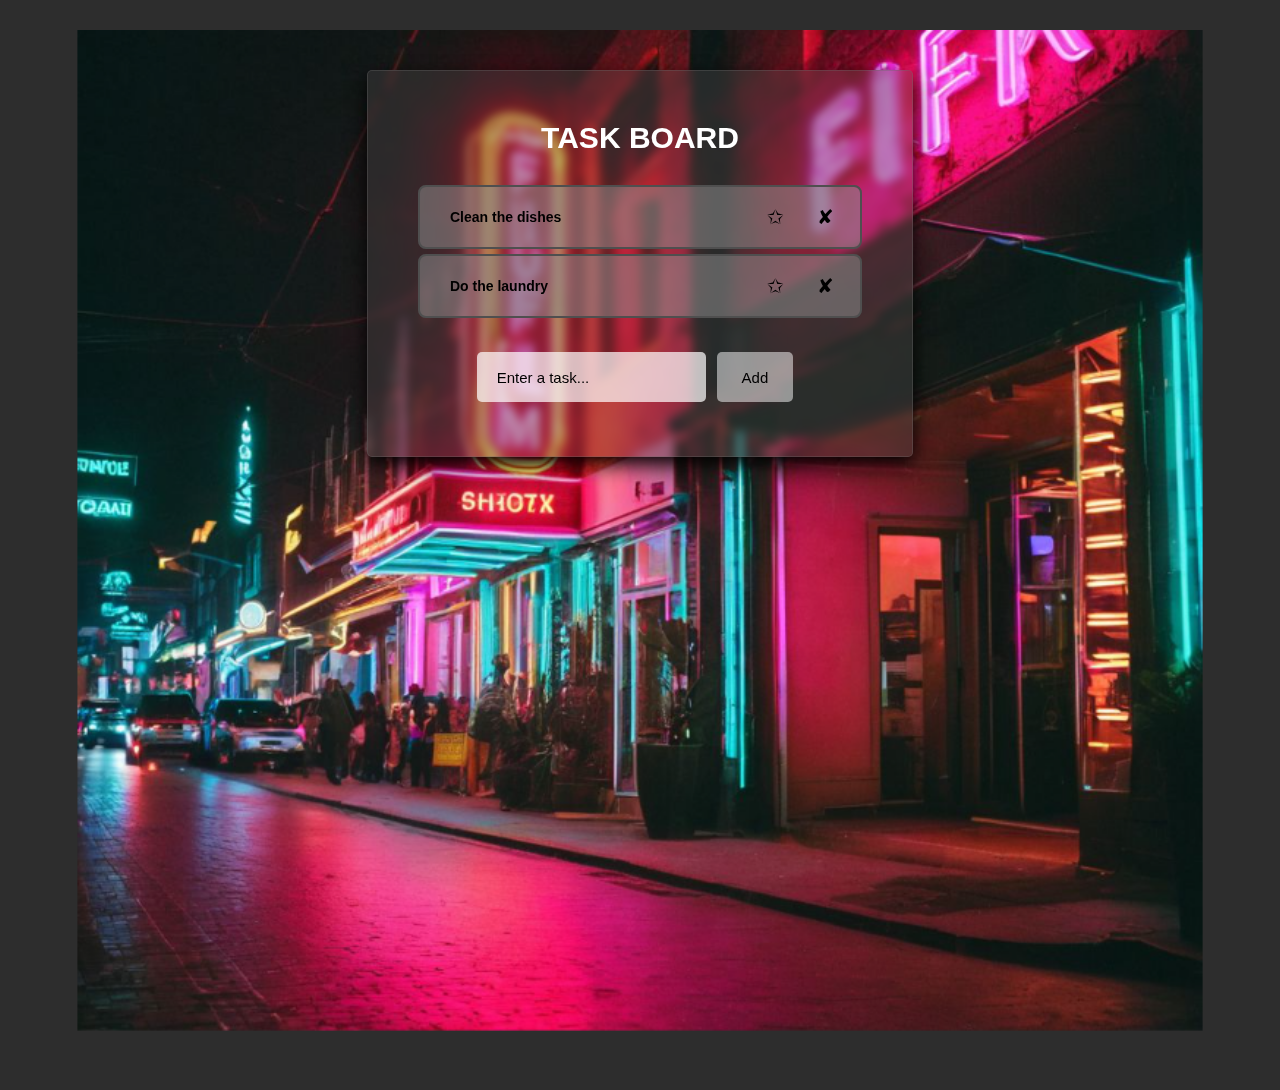
==== task.html @ 0d49e62d "Add files via upload" ====
<!DOCTYPE html>
<html lang="en">
<head>
    <meta charset="UTF-8">
    <meta name="viewport" content="width=device-width, initial-scale=1.0">
    <link rel="stylesheet" href="task.css">
    <title>Task Board</title>
</head>
<body>
    <div class="background">
        <div class="image">
            <div class="taskboard">
                <h1>TASK BOARD</h1>
                <div class="tasks">
                    <ul id="tasklist">
                        <li class="task">
                            <span class="unstrike">Clean the dishes</span>
                            <div class="buttons">
                                <button class="incomplete">✩</button>
                                <button class="delete">✘</button>
                            </div>
                        </li>
                        <li class="task">
                            <span class="unstrike">Do the laundry</span>
                            <div class="buttons">
                                <button class="incomplete">✩</button>
                                <button class="delete">✘</button>
                            </div>
                        </li>
                    </ul>
                </div>
                <div class="adding">
                    <input type="text" placeholder="Enter a task..." id="input">
                    <button id="add">Add</button>
                </div>
            </div>
        </div>
    </div>

    <script src="task.js"></script>
</body>
</html>
---- task.css ----
* {
    padding: 0px;
    margin: 0px;

    font-family: Verdana, Geneva, Tahoma, sans-serif;
}

h1 {
    font-size: 30px;
    color: white;
}

body {
    width: 100%;
    min-height: 500px;

    display: flex;
    justify-content: center;
    align-items: center;

    padding: 30px 0px;
    background-color: rgb(45, 45, 45);
}

.background {
    width: auto;
    height: auto;
}

.image {
    background-image: url(pictures/background.png);
    background-position: center;
    background-repeat: no-repeat;
    background-size: cover;

    width: 1200px;
    min-height: 950px;

    display: flex;
    justify-content: center;
    align-items: flex-start;

    border-radius: 5px;

    padding: 40px 0px 40px;
}

.taskboard {
    background-color: rgba(77, 77, 77, 0.35);
    box-shadow: 0px 8px 20px 0px rgb(0, 0, 0);
    backdrop-filter: blur( 5px );
    -webkit-backdrop-filter: blur( 5px );
    border-radius: 5px;
    border: 1px solid rgba(107, 107, 107, 0.35);

    display: flex;
    justify-content: center;
    align-items: center;
    flex-direction: column;

    padding: 50px 20px;
    min-width: 500px;
}

.task {
    background-color: rgba(190, 190, 190, 0.3);
    backdrop-filter: blur( 10px );
    -webkit-backdrop-filter: blur( 10px );
    border-radius: 8px;
    border: 2px solid rgb(79, 79, 79);

    padding: 5px 10px 5px 30px;
    width: 400px;
}

ul {
    margin: 30px;
    min-height: 10px;
}

ul li {
    background-color: white;
    position: relative;
    padding: 5px 10px;

    display: flex;
    justify-content: space-between;
    align-items: center;
    font-size: 14px;
    font-weight: bold;
    color: rgb(0, 0, 0);
    margin-bottom: 5px;
}

.buttons {
    width: 100px;
    height: 50px;

    display: flex;
    justify-content: space-around;
    align-items: center;
}

.buttons button {
    height: 100%;
    width: 70px;

    font-size: 20px;
    display: flex;
    justify-content: space-around;
    align-items: center;
    background-color: rgba(0, 0, 0, 0);

    border: none;
}

.buttons button:hover {
    height: 100%;
    width: 70px;

    font-size: 27px;
    display: flex;
    justify-content: space-around;
    align-items: center;
    background-color: rgba(194, 194, 194, 0.4);

    border: none;
    transition: ease-in-out 0.5s;
    border-radius: 5px;
}

#add {
    padding: 0px 25px;
    height: 50px;
    border: 1px solid gray;
    background-color: rgba(255, 255, 255, 0.501);
    font-size: 15px;

    border: none;
    border-radius: 5px;
    margin: 0px 10px;
}

.adding input {
    padding: 0px 10px 0px 20px;
    height: 50px;
    font-size: 15px;

    background-color: rgba(255, 255, 255, 0.7);
    color: black;
    border-radius: 5px;
    border: none;
}

::placeholder {
    color: black;
}

.adding {
    height: auto;
    padding: 4px;
    width: 65%;

    display: flex;
    justify-content: space-around;
    align-items: center;
}

.strike {
    text-decoration: line-through;
    color: rgb(237, 237, 237);
    font-weight: 900;
}

.editing {
    border-radius: 4px;
    border: none;
    background-color: rgba(255, 255, 255, 0.5);
    padding: 10px 15px;

    font-size: 16px;
}
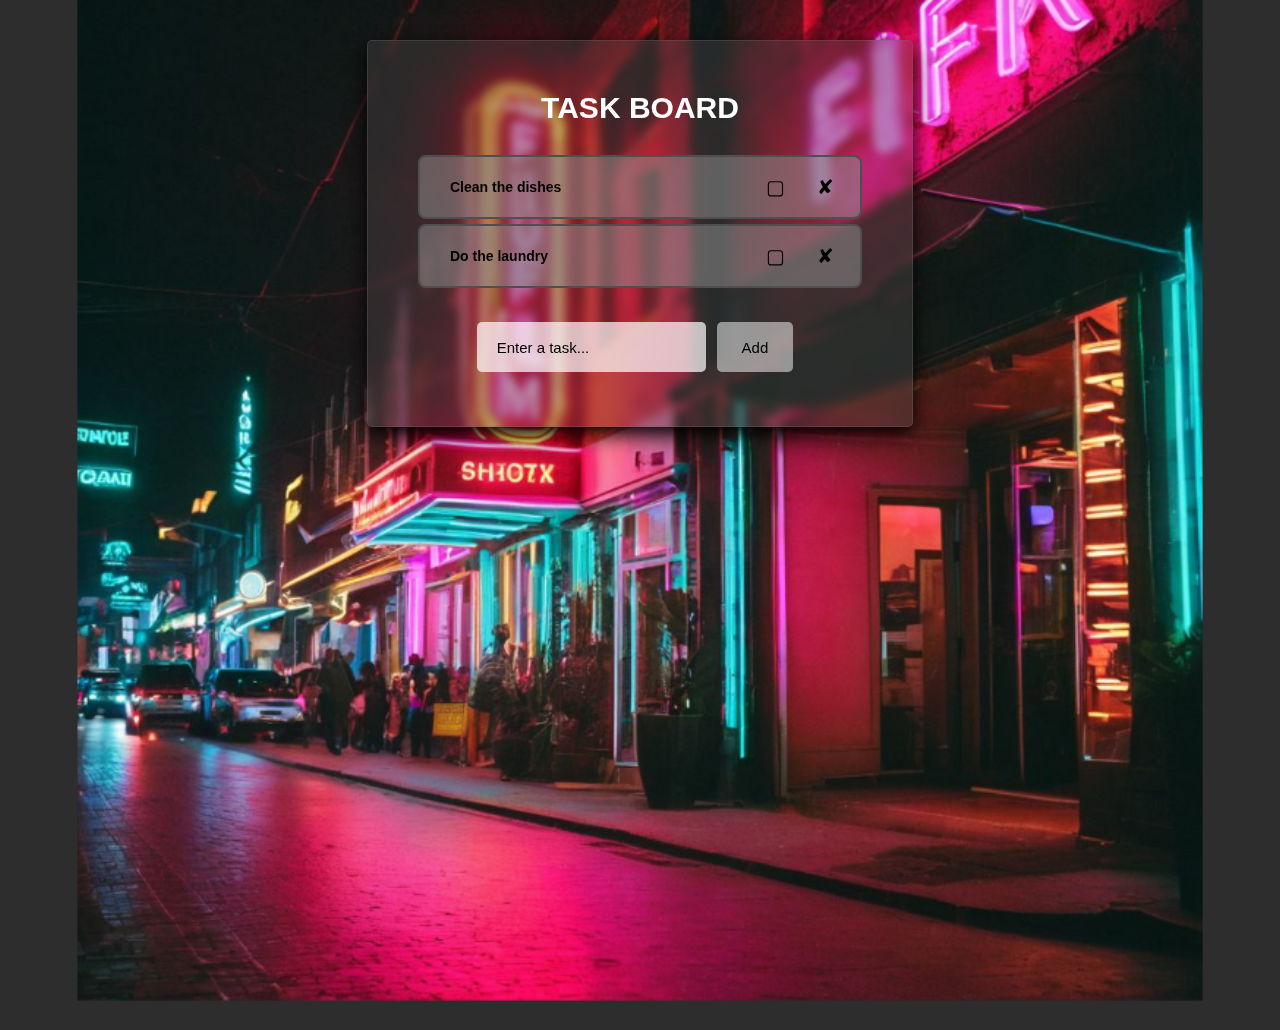
==== commit 2152e664: "Update task.html" ====
--- a/task.html
+++ b/task.html
@@ -16,14 +16,14 @@
                         <li class="task">
                             <span class="unstrike">Clean the dishes</span>
                             <div class="buttons">
-                                <button class="incomplete">✩</button>
+                                <button class="incomplete">▢</button>
                                 <button class="delete">✘</button>
                             </div>
                         </li>
                         <li class="task">
                             <span class="unstrike">Do the laundry</span>
                             <div class="buttons">
-                                <button class="incomplete">✩</button>
+                                <button class="incomplete">▢</button>
                                 <button class="delete">✘</button>
                             </div>
                         </li>
@@ -39,4 +39,4 @@
 
     <script src="task.js"></script>
 </body>
-</html>+</html>
--- a/task.css
+++ b/task.css
@@ -18,7 +18,7 @@
     justify-content: center;
     align-items: center;
 
-    padding: 30px 0px;
+    padding: 0px 0px;
     background-color: rgb(45, 45, 45);
 }
 
@@ -179,4 +179,4 @@
     padding: 10px 15px;
 
     font-size: 16px;
-}+}
